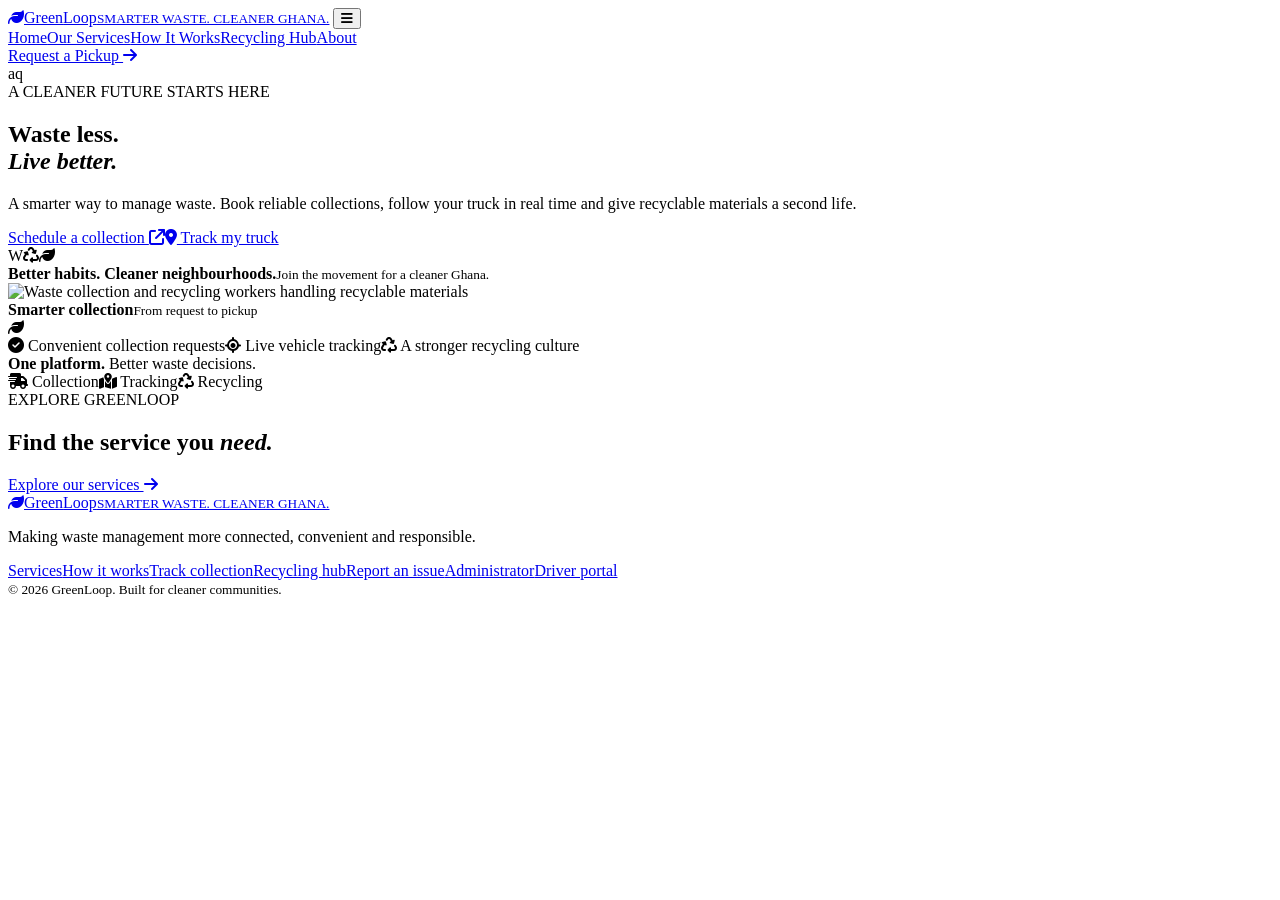
==== index.html @ 5aaf9a09 "Add files via upload" ====
<!doctype html>
<html lang="en">
<head>
<meta charset="utf-8"><meta name="viewport" content="width=device-width, initial-scale=1">
<title>GreenLoop | Cleaner communities, smarter collections</title>
<meta name="description" content="Request waste collection, track your collection vehicle and discover smarter recycling with GreenLoop Ghana.">
<link rel="preconnect" href="https://fonts.googleapis.com"><link rel="preconnect" href="https://fonts.gstatic.com" crossorigin>
<link href="https://fonts.googleapis.com/css2?family=DM+Sans:wght@400;500;600;700&family=Manrope:wght@500;600;700;800&display=swap" rel="stylesheet">
<link rel="stylesheet" href="https://cdnjs.cloudflare.com/ajax/libs/font-awesome/6.5.2/css/all.min.css">
<link rel="stylesheet" href="css/style.css">
</head>
<body>
<header class="site-header">
 <a class="brand" href="index.html"><span class="brand-mark"><i class="fa-solid fa-leaf"></i></span><span>Green<span>Loop</span><small>SMARTER WASTE. CLEANER GHANA.</small></span></a>
 <button class="menu-toggle" aria-label="Open menu"><i class="fa-solid fa-bars"></i></button>
 <nav class="main-nav"><a class="active" href="index.html">Home</a><a href="services.html">Our Services</a><a href="how-it-works.html">How It Works</a><a href="../marketplace.php">Recycling Hub</a><a href="about.html">About</a></nav>
 <a class="btn btn-primary nav-cta" href="request.html">Request a Pickup <i class="fa-solid fa-arrow-right"></i></a>
</header>aq
<main>
<section class="hero" id="home">
 <div class="hero-content">
  <div class="eyebrow"><span></span> A CLEANER FUTURE STARTS HERE</div>
  <h1>Waste less.<br><em>Live better.</em></h1>
  <p class="hero-lead">A smarter way to manage waste. Book reliable collections, follow your truck in real time and give recyclable materials a second life.</p>
  <div class="hero-actions"><a href="request.html" class="btn btn-primary btn-large">Schedule a collection <i class="fa-solid fa-arrow-up-right-from-square"></i></a><a href="track.html" class="btn btn-outline btn-large"><i class="fa-solid fa-location-dot"></i> Track my truck</a></div>
  <div class="hero-proof"><div class="avatar-stack"><span>W</span><span><i class="fa-solid fa-recycle"></i></span><span><i class="fa-solid fa-leaf"></i></span></div><div><strong>Better habits. Cleaner neighbourhoods.</strong><small>Join the movement for a cleaner Ghana.</small></div></div>
 </div>
 <div class="hero-visual">
  <img src="https://images.unsplash.com/photo-1604187351574-c75ca79f5807?auto=format&fit=crop&w=1300&q=85" alt="Waste collection and recycling workers handling recyclable materials">
  <div class="image-tag"><span class="pulse-dot"></span><div><strong>Smarter collection</strong><small>From request to pickup</small></div></div>
  <div class="floating-leaf"><i class="fa-solid fa-leaf"></i></div>
 </div>
 <div class="hero-bottom"><span><i class="fa-solid fa-circle-check"></i> Convenient collection requests</span><span><i class="fa-solid fa-location-crosshairs"></i> Live vehicle tracking</span><span><i class="fa-solid fa-recycle"></i> A stronger recycling culture</span></div>
</section>
<section class="trust-strip"><div><strong>One platform.</strong> Better waste decisions.</div><div class="trust-items"><span><i class="fa-solid fa-truck-fast"></i> Collection</span><span><i class="fa-solid fa-map-location-dot"></i> Tracking</span><span><i class="fa-solid fa-recycle"></i> Recycling</span></div></section>
<section class="bottom-cta"><div><div class="eyebrow">EXPLORE GREENLOOP</div><h2>Find the service you <em>need.</em></h2></div><a class="btn btn-primary" href="services.html">Explore our services <i class="fa-solid fa-arrow-right"></i></a></section>
</main>
<footer class="site-footer"><a class="brand brand-footer" href="index.html"><span class="brand-mark"><i class="fa-solid fa-leaf"></i></span><span>Green<span>Loop</span><small>SMARTER WASTE. CLEANER GHANA.</small></span></a><p>Making waste management more connected, convenient and responsible.</p><div class="footer-links"><a href="services.html">Services</a><a href="how-it-works.html">How it works</a><a href="track.html">Track collection</a><a href="../marketplace.php">Recycling hub</a><a href="../report.php">Report an issue</a><a href="../admin-login.php">Administrator</a><a href="../driver-login.php">Driver portal</a></div><small>© 2026 GreenLoop. Built for cleaner communities.</small></footer>
<script src="js/app.js"></script>
</body></html>
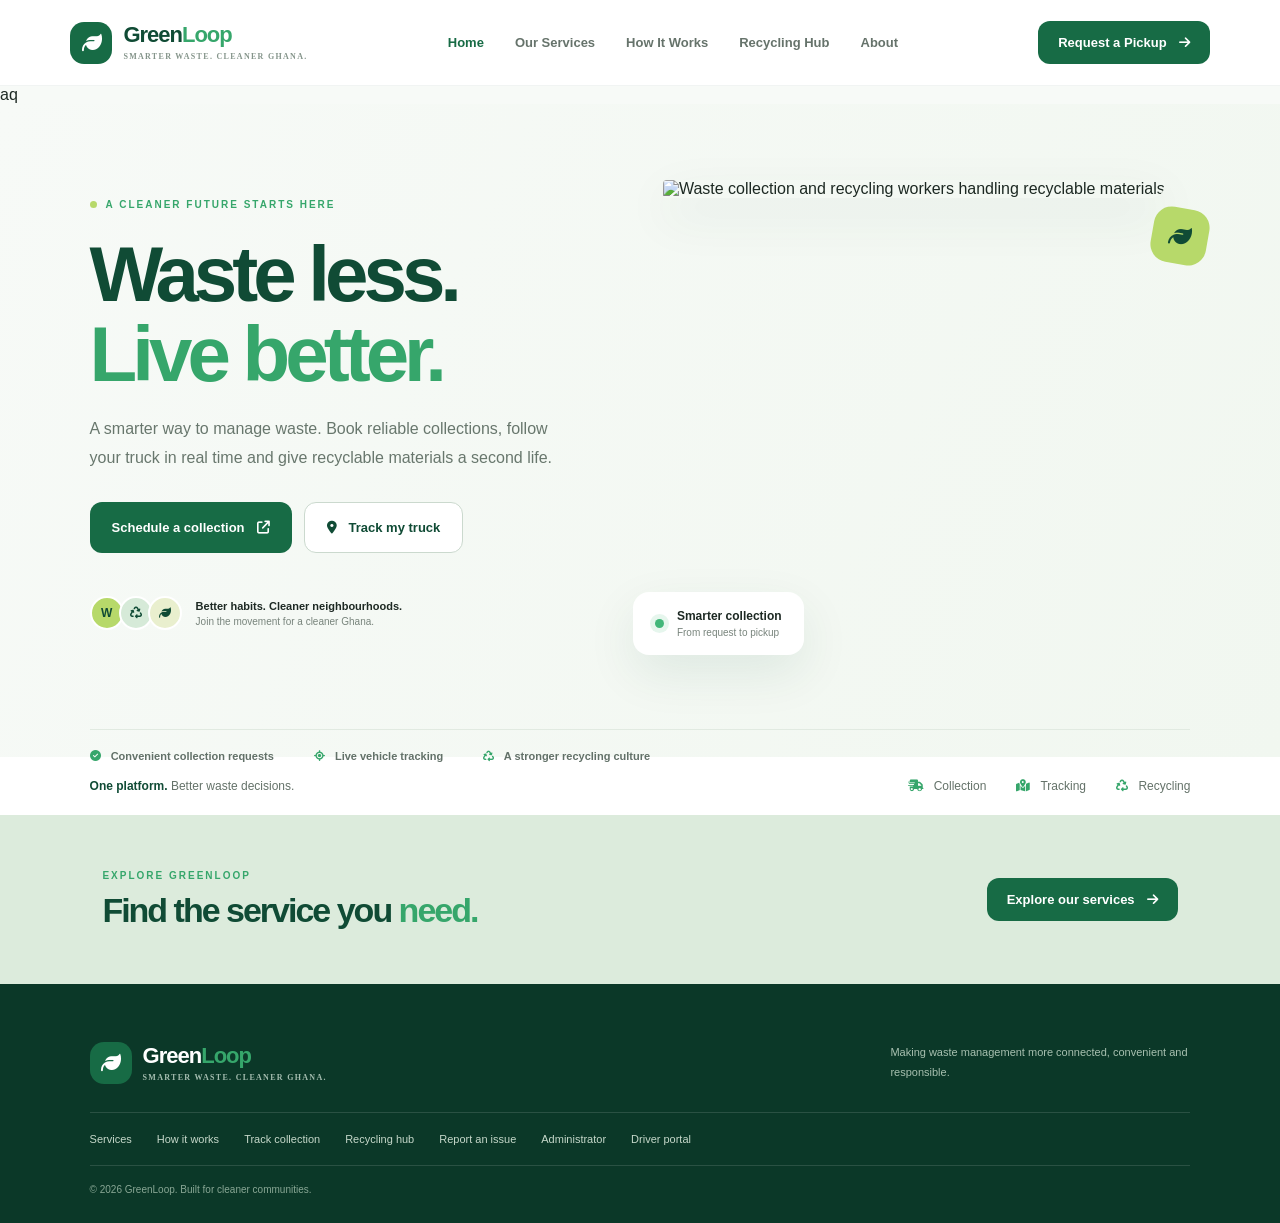
==== commit 3ec8e7b0: "Update index.html" ====
--- a/index.html
+++ b/index.html
@@ -7,7 +7,7 @@
 <link rel="preconnect" href="https://fonts.googleapis.com"><link rel="preconnect" href="https://fonts.gstatic.com" crossorigin>
 <link href="https://fonts.googleapis.com/css2?family=DM+Sans:wght@400;500;600;700&family=Manrope:wght@500;600;700;800&display=swap" rel="stylesheet">
 <link rel="stylesheet" href="https://cdnjs.cloudflare.com/ajax/libs/font-awesome/6.5.2/css/all.min.css">
-<link rel="stylesheet" href="css/style.css">
+<link rel="stylesheet" href="style.css">
 </head>
 <body>
 <header class="site-header">
@@ -36,5 +36,5 @@
 <section class="bottom-cta"><div><div class="eyebrow">EXPLORE GREENLOOP</div><h2>Find the service you <em>need.</em></h2></div><a class="btn btn-primary" href="services.html">Explore our services <i class="fa-solid fa-arrow-right"></i></a></section>
 </main>
 <footer class="site-footer"><a class="brand brand-footer" href="index.html"><span class="brand-mark"><i class="fa-solid fa-leaf"></i></span><span>Green<span>Loop</span><small>SMARTER WASTE. CLEANER GHANA.</small></span></a><p>Making waste management more connected, convenient and responsible.</p><div class="footer-links"><a href="services.html">Services</a><a href="how-it-works.html">How it works</a><a href="track.html">Track collection</a><a href="../marketplace.php">Recycling hub</a><a href="../report.php">Report an issue</a><a href="../admin-login.php">Administrator</a><a href="../driver-login.php">Driver portal</a></div><small>© 2026 GreenLoop. Built for cleaner communities.</small></footer>
-<script src="js/app.js"></script>
+<script src="app.js"></script>
 </body></html>
--- a/style.css
+++ b/style.css
@@ -0,0 +1,18 @@
+/* GreenLoop visual system */
+:root{--forest:#104b35;--green:#176b45;--fresh:#36a66b;--lime:#b7d96a;--paper:#f7faf7;--white:#fff;--ink:#1d2923;--muted:#78847c;--line:#e4ece5;--shadow:0 18px 50px rgba(16,75,53,.09);--radius:22px}
+*{box-sizing:border-box}html{scroll-behavior:smooth}body{margin:0;background:var(--paper);color:var(--ink);font-family:'DM Sans',sans-serif}h1,h2,h3,.brand{font-family:Manrope,sans-serif}a{text-decoration:none;color:inherit}button,input,select,textarea{font:inherit}.site-header{height:86px;padding:0 max(5.5vw,24px);display:flex;align-items:center;justify-content:space-between;background:#fff;position:sticky;top:0;z-index:50;border-bottom:1px solid rgba(16,75,53,.06)}.brand{display:flex;align-items:center;gap:11px;font-size:22px;font-weight:800;letter-spacing:-1px;color:var(--forest);line-height:1}.brand>span:last-child>span{color:var(--fresh)}.brand small{display:block;font:700 8px 'DM Sans';letter-spacing:1.3px;color:#84948a;margin-top:6px}.brand-mark{width:42px;height:42px;border-radius:14px;background:var(--green);color:white;display:grid;place-items:center;font-size:20px}.main-nav{display:flex;gap:31px;align-items:center;font-size:13px;font-weight:700;color:#66736b}.main-nav a:hover,.main-nav a.active{color:var(--green)}.btn{display:inline-flex;align-items:center;justify-content:center;gap:12px;border:0;border-radius:12px;padding:14px 20px;font-size:13px;font-weight:700;cursor:pointer;transition:.2s ease}.btn:hover{transform:translateY(-2px);box-shadow:0 10px 22px #104b3520}.btn-primary{background:var(--green);color:white}.btn-primary:hover{background:var(--forest)}.btn-outline{border:1px solid #cbd9ce;color:var(--forest);background:#fff}.btn-light{background:#fff;color:var(--forest)}.btn-large{padding:17px 22px}.btn-small{padding:10px 14px;font-size:12px}.menu-toggle{display:none;border:0;background:none;font-size:22px;color:var(--forest)}
+.hero{padding:70px 7vw 25px;display:grid;grid-template-columns:1fr 1.04fr;gap:6%;align-items:center;background:linear-gradient(115deg,#f7faf7 0%,#f1f7f0 100%);position:relative}.hero-content{padding:25px 0 65px}.eyebrow{font-size:10px;font-weight:800;letter-spacing:2px;color:var(--fresh);display:flex;align-items:center;gap:9px}.eyebrow>span{width:7px;height:7px;border-radius:50%;background:var(--lime)}h1{font-size:clamp(48px,6.1vw,82px);letter-spacing:-5px;line-height:1.03;margin:24px 0 20px;color:var(--forest)}h1 em,h2 em{font-style:normal;color:var(--fresh)}.hero-lead{font-size:16px;line-height:1.8;color:#68776d;max-width:490px}.hero-actions{display:flex;gap:12px;flex-wrap:wrap;margin-top:30px}.hero-proof{display:flex;align-items:center;gap:14px;margin-top:43px}.avatar-stack{display:flex;padding-left:5px}.avatar-stack span{width:34px;height:34px;margin-left:-5px;border:2px solid white;border-radius:50%;background:var(--lime);display:grid;place-items:center;color:var(--forest);font-size:12px;font-weight:800}.avatar-stack span:nth-child(2){background:#d6ead8}.avatar-stack span:nth-child(3){background:#e9efce}.hero-proof strong,.hero-proof small{display:block}.hero-proof strong{font-size:11px}.hero-proof small{font-size:10px;color:var(--muted);margin-top:4px}.hero-visual{height:510px;position:relative}.hero-visual>img{width:100%;height:100%;object-fit:cover;border-radius:30px 30px 110px 30px;box-shadow:var(--shadow)}.image-tag{position:absolute;left:-30px;bottom:35px;background:white;padding:17px 22px;border-radius:16px;display:flex;gap:13px;align-items:center;box-shadow:var(--shadow)}.image-tag strong,.image-tag small{display:block}.image-tag strong{font-size:12px}.image-tag small{font-size:10px;color:var(--muted);margin-top:4px}.pulse-dot{display:inline-block;width:9px;height:9px;border-radius:50%;background:#43b77a;box-shadow:0 0 0 5px #43b77a22}.floating-leaf{position:absolute;right:-18px;top:28px;width:56px;height:56px;background:var(--lime);border-radius:18px;display:grid;place-items:center;color:var(--forest);font-size:22px;transform:rotate(10deg)}.hero-bottom{grid-column:1/-1;border-top:1px solid #e1eae1;padding:20px 0 4px;display:flex;gap:40px;flex-wrap:wrap;color:#627168;font-size:11px;font-weight:700}.hero-bottom i{color:var(--fresh);margin-right:7px}.trust-strip{padding:22px 7vw;background:white;display:flex;justify-content:space-between;align-items:center;color:#647269;font-size:12px}.trust-strip strong{color:var(--forest)}.trust-items{display:flex;gap:30px}.trust-items i{color:var(--fresh);margin-right:7px}
+.section{padding:105px 7vw}.section-heading{display:flex;align-items:end;justify-content:space-between;gap:30px;margin-bottom:42px}.section-heading h2,.split-copy h2,.bottom-cta h2{font-size:clamp(34px,4vw,51px);line-height:1.12;letter-spacing:-2px;color:var(--forest);margin:16px 0 0}.section-heading>p{max-width:350px;color:var(--muted);line-height:1.8;font-size:13px;margin:0 0 5px}.service-grid{display:grid;grid-template-columns:repeat(4,1fr);gap:17px}.service-card{background:#fff;border:1px solid var(--line);border-radius:20px;padding:24px;min-height:330px;position:relative;overflow:hidden;transition:.25s}.service-card:hover{transform:translateY(-7px);box-shadow:var(--shadow)}.service-icon{width:43px;height:43px;border-radius:14px;background:#eaf4ec;color:var(--green);display:grid;place-items:center;font-size:18px;margin-bottom:25px}.card-kicker,.form-step{font-size:9px;letter-spacing:1.5px;color:#8b9a8e;font-weight:800}.service-card h3{font-size:19px;line-height:1.25;color:var(--forest);margin:11px 0}.service-card p{font-size:12px;line-height:1.7;color:var(--muted);min-height:60px}.text-link{font-size:11px;font-weight:800;color:var(--green);display:inline-flex;gap:9px;align-items:center;margin-top:9px}.service-card>img{position:absolute;bottom:0;right:0;width:48%;height:95px;object-fit:cover;opacity:.9;border-radius:16px 0 18px 0;mask-image:linear-gradient(90deg,transparent,#000 35%)}.service-feature{background:var(--forest);color:white}.service-feature h3,.service-feature .text-link{color:white}.service-feature p{color:#c1d4c7}.service-feature .service-icon{background:#ffffff18;color:var(--lime)}.service-feature .card-kicker{color:#b8d2c0}.mini-map{height:94px;position:absolute;bottom:0;left:0;right:0;background:#eaf3e9;overflow:hidden}.map-road{position:absolute;background:#fff;border:1px solid #dce8dc;height:18px;width:130%;transform:rotate(-18deg);left:-10%;top:25px}.road-two{transform:rotate(28deg);top:55px}.map-truck,.map-pin{position:absolute;color:var(--green);font-size:19px;left:45%;top:33px}.map-pin{left:75%;top:10px;color:#e27c57}
+.split-section{padding:65px 9vw 110px;display:grid;grid-template-columns:1fr 1fr;gap:9%;align-items:center;background:#fff}.split-image{height:460px;position:relative}.split-image>img{width:100%;height:100%;object-fit:cover;border-radius:24px 24px 90px 24px}.photo-caption{position:absolute;bottom:24px;left:24px;right:24px;background:white;padding:17px;border-radius:14px;display:flex;align-items:center;gap:13px}.photo-caption>i{width:40px;height:40px;display:grid;place-items:center;background:#eaf4ec;color:var(--green);border-radius:12px}.photo-caption strong,.photo-caption small{display:block}.photo-caption strong{font-size:12px}.photo-caption small{font-size:10px;color:var(--muted);margin-top:4px}.split-copy h2{margin-bottom:20px}.split-copy>p{color:var(--muted);font-size:13px;line-height:1.9}.check-list{padding:0;list-style:none;margin:24px 0 30px}.check-list li{font-size:12px;margin:14px 0;color:#53645a}.check-list i{color:var(--fresh);margin-right:10px}
+.how-section{padding:100px 7vw;background:#f1f7f0}.centered{display:block;text-align:center}.centered .eyebrow{justify-content:center}.centered>p{margin:15px auto 0}.steps-grid{display:grid;grid-template-columns:repeat(4,1fr);gap:20px;margin-top:55px}.step{position:relative;background:white;border:1px solid var(--line);padding:28px 24px;border-radius:18px}.step-number{position:absolute;right:22px;top:22px;color:#d4e3d6;font:800 23px Manrope}.step-icon{width:52px;height:52px;border-radius:16px;background:#eaf4ec;color:var(--green);display:grid;place-items:center;font-size:20px}.step h3{font-size:16px;color:var(--forest);margin:23px 0 9px}.step p{font-size:11px;color:var(--muted);line-height:1.7;margin:0}
+.request-section{padding:100px 8vw;background:var(--forest);display:grid;grid-template-columns:.8fr 1.2fr;gap:8%;align-items:start}.eyebrow-light{color:var(--lime)}.request-intro h2{font-size:clamp(42px,5vw,64px);letter-spacing:-3px;line-height:1.08;color:white;margin:22px 0}.request-intro h2 em{color:var(--lime)}.request-intro>p{color:#c1d4c7;line-height:1.8;font-size:13px;max-width:360px}.request-note{display:flex;gap:13px;margin-top:45px;color:var(--lime);align-items:center}.request-note span strong,.request-note span small{display:block}.request-note strong{color:white;font-size:11px}.request-note small{color:#b6c9bc;font-size:10px;margin-top:5px;line-height:1.5}.form-card{background:white;padding:32px;border-radius:22px;box-shadow:0 20px 70px #062c1d40}.form-heading{display:flex;justify-content:space-between;align-items:center;margin-bottom:25px}.form-heading h3{font-size:23px;color:var(--forest);margin:7px 0 0}.required-note{font-size:10px;color:#97a49a}.form-grid{display:grid;grid-template-columns:1fr 1fr;gap:17px}.form-grid label,.track-search label,.login-card label,.assign-form label{display:flex;flex-direction:column;gap:8px;font-size:11px;font-weight:700;color:#526257}.form-grid .full{grid-column:1/-1}input,select,textarea{width:100%;border:1px solid #dfe8e0;border-radius:9px;padding:12px 13px;background:#fbfdfb;color:var(--ink);outline:none;font-size:12px;transition:.2s}input:focus,select:focus,textarea:focus{border-color:var(--fresh);box-shadow:0 0 0 3px #36a66b18}textarea{resize:vertical}.location-btn{width:100%;border:1px dashed #b9d5bf;background:#f5faf5;color:var(--green);padding:12px;border-radius:9px;margin:17px 0;cursor:pointer;font-size:11px;font-weight:700;text-align:left}.location-btn span{float:right;color:#8b9a8e;font-weight:500}.submit-btn{width:100%;padding:15px}.privacy-note{display:block;text-align:center;color:#99a49b;font-size:9px;margin-top:13px}.form-message{font-size:12px;line-height:1.6;margin-top:12px;color:#647269}.form-message.success{color:#177346}.form-message.error{color:#b43e35}.bottom-cta{padding:55px 8vw;background:#dcebdc;display:flex;align-items:center;justify-content:space-between;gap:25px}.bottom-cta h2{font-size:34px;margin-top:10px}.site-footer{background:#0b3828;color:#c6d8ca;padding:48px 7vw 28px;display:grid;grid-template-columns:1fr 1fr;gap:18px}.brand-footer{color:white}.brand-footer small{color:#a5bdb0}.site-footer>p{justify-self:end;max-width:300px;font-size:11px;line-height:1.8;color:#a8c0b0}.footer-links{grid-column:1/-1;display:flex;gap:25px;flex-wrap:wrap;padding:20px 0;border-top:1px solid #ffffff20;border-bottom:1px solid #ffffff20;font-size:11px}.site-footer>small{grid-column:1/-1;color:#89a795;font-size:10px}
+.inner-page{min-height:100vh}.inner-wrap{max-width:1120px;margin:65px auto;padding:0 28px 80px}.inner-wrap.narrow{max-width:800px}.inner-title{font-size:clamp(38px,5vw,58px);letter-spacing:-3px;margin:17px 0 12px;color:var(--forest)}.inner-lead{max-width:650px;color:var(--muted);font-size:14px;line-height:1.8;margin-bottom:32px}.track-search{display:grid;grid-template-columns:1fr 1fr auto;gap:14px;background:white;padding:22px;border-radius:17px;border:1px solid var(--line);align-items:end}.track-result{margin-top:28px;background:white;border:1px solid var(--line);border-radius:20px;padding:24px}.hidden{display:none}.track-summary{display:flex;justify-content:space-between;align-items:center}.track-summary h2{margin:8px 0;color:var(--forest)}.track-summary p{color:var(--muted);font-size:12px}.status-pill{display:inline-flex;padding:7px 11px;background:#edf5ed;border-radius:30px;color:var(--green);font-size:10px;font-weight:800}.track-details{display:grid;grid-template-columns:repeat(4,1fr);gap:12px;padding:20px 0}.track-details div{background:#f6faf6;padding:14px;border-radius:12px}.track-details small,.track-details strong{display:block}.track-details small{font-size:10px;color:var(--muted);margin-bottom:8px}.track-details strong{font-size:12px;color:var(--forest)}.tracking-map{height:380px;border-radius:14px;overflow:hidden}.map-note{font-size:10px;line-height:1.6;color:#859188}.standalone{margin-top:25px}.market-grid{display:grid;grid-template-columns:repeat(3,1fr);gap:18px;margin:30px 0}.market-card{background:white;border:1px solid var(--line);border-radius:17px;overflow:hidden}.market-card img{width:100%;height:155px;object-fit:cover}.market-card h3{font-size:16px;color:var(--forest);margin:16px 17px 6px}.market-card p{font-size:11px;color:var(--muted);line-height:1.6;margin:0 17px 18px}
+.login-page{min-height:100vh;display:grid;place-items:center;padding:25px;background:linear-gradient(135deg,#eaf4ec,#f8fbf7)}.login-card{width:min(100%,430px);background:white;padding:38px;border-radius:24px;box-shadow:var(--shadow)}.login-card .brand{margin-bottom:45px}.login-card h1{font-size:42px;letter-spacing:-2px;margin:13px 0}.login-card>p{font-size:12px;color:var(--muted);line-height:1.7;margin-bottom:25px}.login-card label{margin:15px 0}.login-card .submit-btn{margin-top:12px}.back-link{display:block;text-align:center;color:var(--muted);font-size:11px;margin-top:20px}
+.dashboard-page{background:#f5f8f5;min-height:100vh}.sidebar{position:fixed;inset:0 auto 0 0;width:245px;background:#103f2e;color:white;padding:27px 18px;display:flex;flex-direction:column;z-index:10}.sidebar .brand{color:white;padding:0 9px 35px}.sidebar .brand small{color:#a5c1ae}.side-label{font-size:9px;letter-spacing:1.5px;color:#8eae9b;padding:0 12px 13px}.side-link{padding:13px 12px;border-radius:10px;color:#c2d7c9;font-size:12px;margin:3px 0}.side-link i{width:24px;color:#a9c9b4}.side-link.active,.side-link:hover{background:#ffffff16;color:white}.side-bottom{margin-top:auto;border-top:1px solid #ffffff24;padding:18px 3px 0;display:flex;align-items:center;gap:9px}.admin-avatar{width:35px;height:35px;border-radius:12px;background:#b7d96a;color:#104b35;display:grid;place-items:center;font-size:11px;font-weight:800}.side-bottom strong,.side-bottom small{display:block}.side-bottom strong{font-size:10px}.side-bottom small{font-size:9px;color:#a9c4b2;margin-top:4px}.icon-btn{margin-left:auto;border:0;background:transparent;color:inherit;cursor:pointer;font-size:15px}.dashboard-main{margin-left:245px;padding:38px 4vw 70px;max-width:1600px}.dash-top{display:flex;justify-content:space-between;align-items:center;margin-bottom:28px}.dash-top h1{font-size:34px;letter-spacing:-1.5px;margin:10px 0}.dash-top p{color:var(--muted);font-size:12px;margin:0}.dash-date{background:white;border:1px solid var(--line);padding:12px 15px;border-radius:10px;font-size:11px;color:#617166}.dash-date i{margin-right:7px;color:var(--green)}.stats-grid{display:grid;grid-template-columns:repeat(3,1fr);gap:14px;margin-bottom:20px}.stat-card{position:relative;background:white;border:1px solid var(--line);border-radius:15px;padding:20px}.stat-card span{display:block;color:var(--muted);font-size:10px}.stat-card strong{display:block;font:800 30px Manrope;color:var(--forest);margin-top:9px}.stat-card>i{position:absolute;right:18px;top:20px;color:#9dc5a6;font-size:20px}.dash-panel{background:white;border:1px solid var(--line);border-radius:17px;padding:22px;margin:18px 0}.panel-heading{display:flex;justify-content:space-between;align-items:center;margin-bottom:18px}.panel-heading h2{font-size:19px;color:var(--forest);margin:6px 0}.live-label{font-size:10px;color:#368b5c;display:flex;align-items:center;gap:9px}.admin-map{height:300px;border-radius:12px;overflow:hidden}.table-wrap{overflow-x:auto}table{width:100%;border-collapse:collapse;white-space:nowrap}th{text-align:left;font-size:9px;letter-spacing:1px;color:#8b998f;padding:12px;border-bottom:1px solid var(--line)}td{font-size:11px;padding:14px 12px;border-bottom:1px solid #eff3ef;color:#526157}td strong{color:var(--forest)}td small{display:block;color:#94a097;font-size:9px;margin-top:4px}.assign-form{display:grid;grid-template-columns:1fr 1fr 1fr auto;gap:12px;align-items:end}.assign-form label{font-size:10px}.assign-form .btn{padding:13px}.driver-workspace{background:#f3f8f3;min-height:100vh}.driver-top{height:75px;background:white;padding:0 6vw;display:flex;align-items:center;justify-content:space-between;border-bottom:1px solid var(--line)}.driver-top .icon-btn{color:var(--forest)}.driver-main{max-width:950px;margin:45px auto;padding:0 22px 60px}.driver-welcome{display:flex;justify-content:space-between;align-items:center;margin-bottom:25px}.driver-welcome h1{font-size:38px;letter-spacing:-2px;margin:12px 0}.driver-welcome p{font-size:12px;color:var(--muted)}.driver-status{font-size:10px;color:var(--green);background:#e7f4e9;padding:10px 13px;border-radius:30px}.driver-status .pulse-dot{margin-right:8px}.driver-alert{display:flex;gap:15px;background:#edf5e9;border:1px solid #d9e9d8;padding:17px;border-radius:13px;color:var(--green);margin-bottom:20px}.driver-alert>i{font-size:19px}.driver-alert strong{font-size:12px}.driver-alert p{font-size:10px;color:#6b806f;margin:5px 0 0;line-height:1.5}.assignment-list{display:grid;gap:15px}.assignment-card,.loading-card{background:white;border:1px solid var(--line);border-radius:17px;padding:23px}.assignment-head{display:flex;justify-content:space-between;align-items:center}.assignment-head h2{font-size:20px;color:var(--forest);margin:7px 0}.assignment-info{display:grid;grid-template-columns:1fr 1fr;gap:13px;margin:20px 0}.assignment-info small,.assignment-info strong{display:block}.assignment-info small{font-size:9px;color:#91a096;margin-bottom:6px}.assignment-info strong{font-size:11px;color:#46564b}.driver-actions{display:flex;gap:10px;flex-wrap:wrap}.gps-hint{font-size:10px;color:var(--green);margin-bottom:0}
+@media(max-width:1050px){.main-nav{gap:15px}.service-grid{grid-template-columns:repeat(2,1fr)}.hero{padding-left:5vw;padding-right:5vw}.hero-visual{height:430px}.request-section{padding-left:5vw;padding-right:5vw}.assign-form{grid-template-columns:1fr 1fr}.stats-grid{grid-template-columns:repeat(2,1fr)}}
+@media(max-width:760px){.site-header{height:70px;padding:0 20px}.brand{font-size:19px}.brand-mark{width:37px;height:37px}.menu-toggle{display:block;margin-left:auto;margin-right:14px}.main-nav{display:none;position:absolute;top:70px;left:0;right:0;background:white;padding:20px;box-shadow:var(--shadow);flex-direction:column;align-items:flex-start}.main-nav.open{display:flex}.nav-cta{padding:11px 12px;font-size:10px}.hero{display:block;padding:48px 22px 20px}.hero-content{padding:0 0 35px}h1{font-size:55px;letter-spacing:-3px}.hero-lead{font-size:14px}.hero-visual{height:330px;margin:0 0 25px 10px}.image-tag{left:-10px;bottom:18px}.hero-bottom{gap:14px;padding-top:16px}.hero-bottom span{width:100%}.trust-strip{padding:20px 22px;display:block}.trust-items{margin-top:14px;gap:15px;flex-wrap:wrap}.section{padding:70px 22px}.section-heading{display:block}.section-heading>p{margin-top:18px}.service-grid{grid-template-columns:1fr}.service-card{min-height:300px}.split-section{padding:50px 22px 70px;grid-template-columns:1fr;gap:35px}.split-image{height:330px}.how-section{padding:70px 22px}.steps-grid{grid-template-columns:1fr 1fr;gap:12px;margin-top:35px}.step{padding:20px 16px}.request-section{padding:70px 20px;grid-template-columns:1fr;gap:35px}.request-intro h2{font-size:48px}.form-card{padding:22px}.form-grid{grid-template-columns:1fr}.form-grid .full{grid-column:auto}.bottom-cta{padding:40px 22px;display:block}.bottom-cta .btn{margin-top:22px}.site-footer{padding:40px 22px;grid-template-columns:1fr}.site-footer>p{justify-self:start}.footer-links{gap:15px}.inner-wrap{margin:40px auto;padding:0 20px 55px}.track-search{grid-template-columns:1fr}.track-details{grid-template-columns:1fr 1fr}.tracking-map{height:320px}.market-grid{grid-template-columns:1fr}.login-card{padding:28px}.sidebar{position:static;width:auto;height:auto;padding:15px;display:block}.sidebar .brand{padding-bottom:15px}.sidebar .side-label,.sidebar .side-link,.side-bottom{display:none}.dashboard-main{margin:0;padding:25px 17px 50px}.dash-top{display:block}.dash-date{display:inline-block;margin-top:15px}.stats-grid{grid-template-columns:1fr 1fr;gap:9px}.stat-card{padding:14px}.stat-card strong{font-size:25px}.stat-card>i{font-size:15px;right:13px}.dash-panel{padding:15px}.assign-form{grid-template-columns:1fr}.driver-main{margin:28px auto}.driver-welcome{display:block}.driver-status{display:inline-block;margin-top:10px}.driver-welcome h1{font-size:32px}.assignment-info{grid-template-columns:1fr 1fr}.driver-actions .btn{flex:1;font-size:10px;padding:12px 9px}}
+@media(max-width:390px){.nav-cta{font-size:0;gap:0}.nav-cta i{font-size:13px}.steps-grid{grid-template-columns:1fr}.stats-grid{grid-template-columns:1fr 1fr}.track-details{grid-template-columns:1fr}}
+.pickup-location{grid-column:1/-1}.pickup-location .map-heading{display:flex;flex-direction:column;gap:6px;color:var(--forest);font-size:12px}.pickup-location .map-heading small{font-size:10px;font-weight:400;color:var(--muted)}.pickup-map{height:320px;margin-top:10px;border:1px solid var(--line);border-radius:12px;overflow:hidden;cursor:grab}.pickup-map:active{cursor:grabbing}.pickup-map .leaflet-marker-icon{cursor:grab}.map-status{margin:8px 0 0;color:var(--muted);font-size:10px;line-height:1.5}
+@media(max-width:760px){.pickup-map{height:280px}}
+.location-search{margin:0 0 18px}.location-search>label{display:block;margin-bottom:8px;color:var(--forest);font-size:12px;font-weight:700}.location-search-controls{display:grid;grid-template-columns:minmax(0,1fr) auto;gap:8px}.location-search-controls .btn{padding:11px 15px}.location-search>small{display:block;margin-top:7px;color:var(--muted);font-size:10px}.location-search-status{margin-top:7px;color:var(--muted);font-size:10px;line-height:1.5}.location-search-results{display:grid;gap:6px;margin-top:7px}.location-result{width:100%;padding:10px 12px;border:1px solid var(--line);border-radius:8px;background:#fbfdfb;color:var(--ink);font-size:11px;text-align:left;cursor:pointer}.location-result:hover,.location-result:focus{border-color:var(--fresh);background:#f1f8f2;outline:none}.location-search-controls button:disabled{opacity:.65;cursor:wait}
+@media(max-width:420px){.location-search-controls{grid-template-columns:1fr}.location-search-controls .btn{width:100%}}
